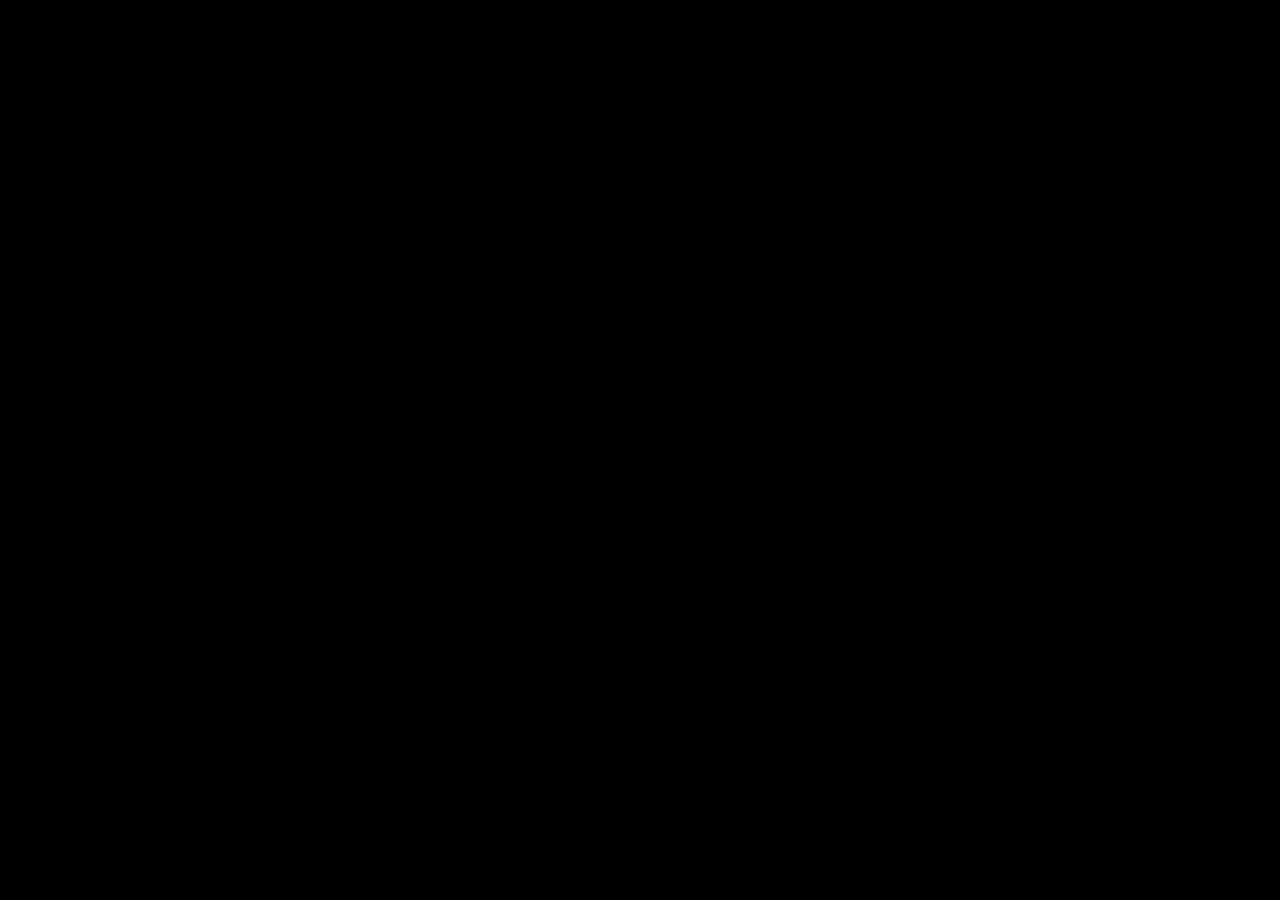
==== index.html @ a5fddc68 "--" ====
<!DOCTYPE html>
<html lang="en">
<head>
    <meta charset="UTF-8">
    <meta name="viewport" content="width=device-width, initial-scale=1.0">
    <title>Document</title>
    <script type="text/javascript" src="https://ajax.googleapis.com/ajax/libs/jquery/1.4.2/jquery.min.js"></script> 
    <link rel="stylesheet" href="bootstrap.min.css">
    <style>
        :root {
            background-color: #000 !important;
        }
        
        body {
            background-color: #000
        }
        
        #console {
            font-family: courier, monospace;
            color: #fff;
            width:auto;
            margin-left:auto;
            margin-right:auto;
            margin-top:80px;
            font-size:14px;
        }
        
        a {
            color: #0bc;
            text-decoration: none;
        }
        
        #a {
            color: #0f0;
        }
        
        #c {
            color: #0bc;
        }
        
        #b {
            color: #ff0096;
        }
        
        #k {
                animation: change 1s;
        }
        
        #op{
                color: #888888
        }
        
        @keyframes change {
                0%  { color:  #0f0; }
                50% { color:  #0f0; }
                99% { color: black; }
        }
        
      </style>  
</head>
<body>
    <script type="text/javascript" src="index.js"> </script> 
    <div class="container">
        <div class="col-md-4">
            <div id="console"></div> 
        </div>
    </div>
</body>
</html>
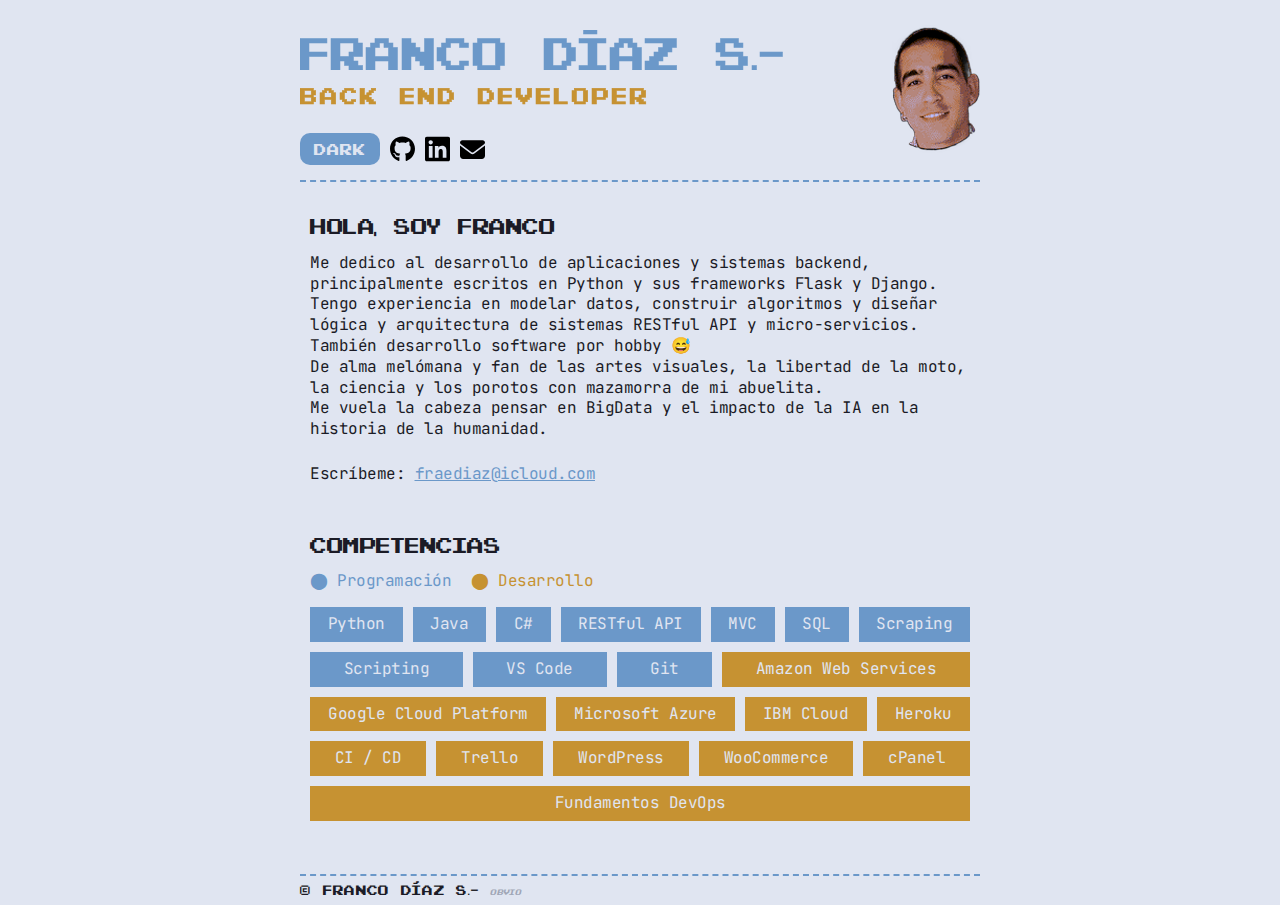
==== commit b8a7b9f7: "--" ====
--- a/index.html
+++ b/index.html
@@ -1,69 +1,131 @@
 <!DOCTYPE html>
-<html lang="en">
-<head>
-    <meta charset="UTF-8">
-    <meta name="viewport" content="width=device-width, initial-scale=1.0">
-    <title>Document</title>
-    <script type="text/javascript" src="https://ajax.googleapis.com/ajax/libs/jquery/1.4.2/jquery.min.js"></script> 
-    <link rel="stylesheet" href="bootstrap.min.css">
-    <style>
-        :root {
-            background-color: #000 !important;
-        }
-        
-        body {
-            background-color: #000
-        }
-        
-        #console {
-            font-family: courier, monospace;
-            color: #fff;
-            width:auto;
-            margin-left:auto;
-            margin-right:auto;
-            margin-top:80px;
-            font-size:14px;
-        }
-        
-        a {
-            color: #0bc;
-            text-decoration: none;
-        }
-        
-        #a {
-            color: #0f0;
-        }
-        
-        #c {
-            color: #0bc;
-        }
-        
-        #b {
-            color: #ff0096;
-        }
-        
-        #k {
-                animation: change 1s;
-        }
-        
-        #op{
-                color: #888888
-        }
-        
-        @keyframes change {
-                0%  { color:  #0f0; }
-                50% { color:  #0f0; }
-                99% { color: black; }
-        }
-        
-      </style>  
-</head>
-<body>
-    <script type="text/javascript" src="index.js"> </script> 
-    <div class="container">
-        <div class="col-md-4">
-            <div id="console"></div> 
-        </div>
+<html lang="en" itemscope itemtype="https://schema.org/Person">
+  <head>
+    <meta charset="utf-8" />
+    <meta name="viewport" content="width=device-width, initial-scale=1.0" />
+    <meta http-equiv="Content-Security-Policy" content="default-src 'self'" />
+    <meta name="color-scheme" content="light dark" />
+    <!-- CSS -->
+    <link rel="stylesheet" href="./styles/style.css" />
+    <!-- SEO -->
+    <title>Franco Díaz S.- Back End Developer</title>
+    <meta name="theme-color" content="#1B1B26" />
+    <link rel="icon" sizes="48x48" href="images/2.png" />
+    <!-- Schema -->
+    <meta itemprop="name" content="Franco" />
+    <meta itemprop="givenName" content="Franco" />
+    <meta itemprop="email" content="fraediaz@icloud.com" />
+    <meta itemprop="gender" content="Male" />
+    <meta itemprop="hasOccupation" content="Back End Developer" />
+    <meta
+      itemprop="knowsAbout"
+      content="HTML, CSS, JavaScript, Sass, React, Node.js, MongoDB, Git, GitHub, SEO, Web Optimisation, WordPress, WooCommerce, Divi, cPanel/WHM, Jira Administration/Automation, Azure AD, Agile, DevOps"
+    />
+    <!-- Facebook -->
+  
+  </head>
+  <body class="preload">
+    <div id="site-wrapper">
+      <header class="container">
+        <h1>
+          <span class="visually-hidden">Franco Díaz, Back End Developer</span>
+          <svg id="tom-dawson" aria-hidden="true" focusable="false">
+            <text>Franco Díaz S.-</text>
+          </svg>
+          <svg id="front-end-developer" aria-hidden="true" focusable="false">
+            <text>Back End Developer</text>
+          </svg>
+        </h1>
+      </header>
+      <main class="container">
+        <nav id="navbar">
+          <button id="theme-toggle" class="button" type="button">
+            <span id="light-mode-span">Dark</span>
+            <span id="dark-mode-span">Light</span>
+          </button>
+          <a
+            class="social-icon-container"
+            href="https://github.com/fraediaz"
+            target="_blank"
+            ><img alt="GitHub" src="images/github.svg" class="social-icon"
+          /></a>
+          <a
+            class="social-icon-container"
+            href="https://www.linkedin.com/in/fraediaz/"
+            target="_blank"
+            ><img alt="LinkedIn" src="images/linkedin.svg" class="social-icon"
+          /></a>
+          <a
+          class="social-icon-container"
+          href="mailto:fraediaz@icloud.com"
+          ><img alt="Email" src="images/email.svg" class="social-icon"
+        /></a>
+        <img id="portrait" src="images/2.png" alt="" />
+        </nav>
+        <summary class="indented">
+          <h2>Hola, soy Franco</h2>
+          <p id="intro">
+            Me dedico al desarrollo de aplicaciones y sistemas backend, principalmente escritos en Python y sus frameworks Flask y Django.
+Tengo experiencia en modelar datos, construir
+algoritmos y diseñar lógica y arquitectura de sistemas RESTful API y micro-servicios.
+<br>También desarrollo software por hobby 😅 <br>
+De alma melómana y fan de las artes visuales, la libertad de la moto, la ciencia y los porotos con mazamorra de mi abuelita.<br>
+Me vuela la cabeza pensar en BigData y el impacto de la IA en la historia de la humanidad.
+
+          </p>
+          <p>
+           
+          </p>
+          <p>
+            Escríbeme: <a href="mailto:fraediaz@icloud.com"
+            >fraediaz@icloud.com</a
+          >
+          </p>
+        </summary>
+
+        <section class="indented">
+          <h3>Competencias</h3>
+          <div class="flex-key">
+            <span class="skill-key developer">Programación</span>
+            <span class="skill-key it">Desarrollo</span>
+          </div>
+          <ul class="flex-container">
+            <li class="programming-skill">Python</li>
+            <li class="programming-skill">Java</li>
+            <li class="programming-skill">C#</li>
+            <li class="programming-skill">RESTful API</li>
+            <li class="programming-skill">MVC</li>
+            <li class="programming-skill">SQL</li>
+            <li class="programming-skill">Scraping</li>
+            <li class="programming-skill">Scripting</li>
+            <li class="programming-skill">VS Code</li>
+            <li class="programming-skill">Git</li>
+            <li class="it-skill">Amazon Web Services</li>
+            <li class="it-skill">Google Cloud Platform</li>
+            <li class="it-skill">Microsoft Azure</li>
+            <li class="it-skill">IBM Cloud</li>
+            <li class="it-skill">Heroku</li>
+            <li class="it-skill">CI / CD</li>
+            <li class="it-skill">Trello</li>
+            <li class="it-skill">WordPress</li>
+            <li class="it-skill">WooCommerce</li>
+            <li class="it-skill">cPanel</li>
+            <li class="it-skill">Fundamentos DevOps</li>
+          </ul>
+        </section>
+
+       
+      </main>
+      <footer id="footer-global" class="container">
+        <!-- php inserts current year -->
+        <p>
+          <span class="copyright">&copy;</span
+          ><?php echo date("Y"); ?>
+          Franco Díaz S.- <span class="obviously">Obvio</span>
+        </p>
+      </footer>
     </div>
-</body>
-</html>+    <!-- Asynchronous JS -->
+    <script src="./scripts/script.js"></script>
+  </body>
+</html>
--- a/styles/style.css
+++ b/styles/style.css
@@ -0,0 +1,674 @@
+/* Fonts */
+
+@font-face { /* JetBrains */
+  font-display: swap;
+  font-family: 'JetBrains Mono';
+  font-style: normal;
+  font-weight: normal;
+  src: url('../fonts/jetbrains-mono-v13-latin-regular.eot'); /* IE9 Compat Modes */
+  src: url('../fonts/jetbrains-mono-v13-latin-regular.eot?#iefix') format('embedded-opentype'), /* IE6-IE8 */
+       url('../fonts/jetbrains-mono-v13-latin-regular.woff2') format('woff2'), /* Super Modern Browsers */
+       url('../fonts/jetbrains-mono-v13-latin-regular.woff') format('woff'), /* Modern Browsers */
+       url('../fonts/jetbrains-mono-v13-latin-regular.ttf') format('truetype'), /* Safari, Android, iOS */
+       url('../fonts/jetbrains-mono-v13-latin-regular.svg#JetBrainsMono') format('svg'); /* Legacy iOS */
+}
+
+@font-face { /* Pixel NES */
+  font-display: swap;
+  font-family: 'Pixel NES';
+  font-weight: normal;
+  font-style: normal;
+  src: url('../fonts/Pixel_NES.eot?') format('eot'),
+       url('../fonts/Pixel_NES.woff') format('woff'),
+       url('../fonts/Pixel_NES.ttf') format('truetype'),
+       url('../fonts/Pixel_NES.svg#PixelNES') format('svg');
+}
+
+/* Theming and Structure */
+
+html[data-theme='light'] {
+  --background: #e0e5f1;
+  --nav-background: #e0e5f1a4;
+  --portfolio-overlay: #6b98c9b6;
+  --body: #1B1B26;
+  --faded: #9fa6b6;
+  --primary: #6b98c9;
+  --secondary: #C69232;
+}
+
+html[data-theme='dark'] {
+  --background: #1B1B26;
+  --nav-background: #1b1b26ad;
+  --portfolio-overlay: #1B1B26b6;
+  --body: #e0e5f1;
+  --faded: #4f4f6b;
+  --primary: #AA9FFF;
+  --secondary: #F5D324;
+}
+
+.primary {
+  color: var(--primary);
+}
+
+.secondary {
+  color: var(--secondary);
+}
+
+body {
+  font-family: 'JetBrains Mono', sans-serif;
+  font-size: 1em;
+  letter-spacing: -0.5px;
+  color: var(--body);
+  background-color: var(--background);
+  text-align: left;
+  text-rendering: optimizeSpeed;
+  line-height: 1.3;
+  margin: 0;
+  padding: 0;
+}
+
+p {
+  margin: 0;
+}
+
+#site-wrapper {
+  display: flex;
+  min-height: 100vh; /* container always  */
+  flex-direction: column; /* containers flex vertically */
+  justify-content: center; /* centered vertically */
+  pointer-events: auto;
+  position: relative;
+  z-index: 1;
+}
+
+.entry-points {
+  list-style-type: none;
+  display:block;
+  padding-left: 1em;
+}
+
+.entry-points li + li { /* Apply start margin between <li> */
+  margin-block-start: 0.7em;
+}
+
+.entry-points li::marker {
+  color: var(--faded);
+  content: '· ';
+}
+
+/* Typography */
+
+#intro {
+  text-align: left;
+}
+
+#intro em {
+  font-style: normal;
+  color: var(--primary);
+  font-weight: 600;
+}
+
+.comment {
+  color: var(--faded);
+  display: block;
+  padding-bottom: 0.2em;
+  font-size: 1em;
+  font-style: italic;
+}
+
+.p-title {
+  padding-bottom: 0.5em;
+  color: var(--primary);
+}
+
+.p-subtitle {
+  color: var(--secondary);
+}
+
+a {
+  color: var(--primary);
+  /* text-decoration: none; */
+}
+
+a:hover {
+  opacity: 0.5;
+}
+
+/* Typography Before/After Embellishments */
+
+.comment::before {
+  content: '// ';
+  color: var(--faded);
+}
+
+.p-title::after {
+  content: ' = ';
+  color: var(--faded);
+}
+
+.p-subtitle::after {
+  content: '() {';
+  color: var(--faded);
+}
+
+.section-entry::after {
+  content: '}';
+  color: var(--faded);
+  display: block;
+}
+
+/* Headings and Titles */
+
+h1, h2, h3, h4, h5, h6 {
+  font-family: 'Pixel NES', sans-serif;
+  font-weight: 100;
+  margin: 0;
+  line-height:1;
+}
+
+h2, h3, h4, h5, h6 {
+  font-size:1.4em;
+}
+
+.visually-hidden { /* For H1 SEO */
+  border: 0;
+  padding: 0;
+  margin: 0;
+  position: absolute !important;
+  height: 1px; 
+  width: 1px;
+  overflow: hidden;
+  clip: rect(1px 1px 1px 1px); /* IE6, IE7 - a 0 height clip, off to the bottom right of the visible 1px box */
+  clip: rect(1px, 1px, 1px, 1px); /* support legacy browsers */
+  clip-path: inset(50%); /*modern browsers, clip-path works inwards from each corner*/
+  white-space: nowrap; /* added line to stop words getting smushed together (as they go onto seperate lines and some screen readers do not understand line feeds as a space */
+}
+
+h1 {
+  line-height: 1;
+  overflow: visible;
+}
+
+#tom-dawson, #front-end-developer {
+  width: 100%;
+}
+
+#tom-dawson { /* Size of title container */
+  height:40px;
+}
+
+#front-end-developer { /* Size of title container */
+  height: 40px;
+  letter-spacing: 2px;
+}
+
+#tom-dawson text { /* Positioning text inside container */
+  font-size: 1.44em;
+  transform: translateY(40px);
+}
+
+#front-end-developer text {
+  font-size: 0.71em;
+  transform: translateY(30px);
+}
+
+/* Page Structure */
+
+.container {
+  padding: 0;
+  width: clamp(0px, 95vw, 680px); /* always shrinks, prefers 95vw, max 680px */
+  margin-left: auto;
+  margin-right: auto;
+  box-sizing: border-box;
+}
+
+.indented {
+  margin: 0px 10px;
+}
+
+.indented > * + * { /* Add margin in between child elements */
+  margin-block-end: 1.5em;
+}
+
+.indented > :last-child { /* Add margin to last child element */
+  margin-block-end: 3em;
+}
+
+.indented > :nth-child(2) { /* Add margin below headings */
+  margin-block-start: 1em;
+}
+
+/* Flexbox || Competencies */
+
+/* Skill Boxes */
+
+.flex-key {
+  display: flex;
+  flex-direction: row;
+  flex-wrap: wrap;
+  justify-content: flex-start;
+  align-content: baseline;
+  margin-block-end: 0em;
+}
+
+.flex-key *::before {
+  content: " ⬤ ";
+  font-size: 1em;
+}
+
+.flex-key :not(:last-child) {
+  padding-right: 20px;
+}
+
+.skill-key.developer {
+  color: var(--primary);
+}
+
+.skill-key.it {
+  color: var(--secondary);
+}
+
+.programming-skill {
+  background-color: var(--primary);
+  color: var(--background);
+}
+
+.it-skill {
+  background-color: var(--secondary);
+  color: var(--background);
+}
+
+.flex-container {
+  padding: 0;
+  margin: 10px 0px 0px -5px;
+  padding-inline-start: 0px;
+  width: calc(100% + 10px);
+  /* Flex */
+  display: flex;
+  flex-direction: row;
+  flex-wrap: wrap;
+  justify-content: flex-start;
+  align-content: stretch;
+}
+
+.flex-container > * {
+  list-style-type: none;
+  padding: 7px 10px;
+  margin: 5px;
+  /* Flex */
+  display:flex;
+  text-align: center;
+  align-self: stretch;
+  align-items: center;
+  justify-content: center;
+  /* These make the tiles stretch */
+  flex-grow: 1;
+  width: auto;
+}
+
+/* Header styles */
+
+header {
+  display: flex;
+  position: relative;
+  z-index: 3;
+}
+
+header.container {
+  padding-top:30px;
+}
+
+#portrait {
+  max-height: 220px;
+  position: absolute;
+  right: 0px;
+  bottom: 25px;
+  overflow-clip-margin: initial;   /* This stops face img from causing shift in nav when scrolling on mobile */
+}
+
+nav /* #navbar */ {
+  display: -webkit-flex;
+  display: -ms-flexbox;
+  display: flex;
+  flex-wrap: wrap;
+  position: sticky;
+  top: -1px; /* -1px is important for JS to apply .sticky class to nav */
+  z-index: 2;
+  padding: 15px 0px 15px 0px;
+  border-bottom: dashed 2px var(--primary); /* Perf. line border */
+  margin-bottom: 2em;
+  gap: 10px;
+  backdrop-filter: blur(5px);
+  background-color: var(--nav-background);
+}
+
+/* Header Links */
+
+.break {
+  display: none;
+}
+
+.email-address {
+  display: flex;
+  justify-content: center;
+  flex-direction: column;
+  padding-top: 5px;
+}
+
+.social-icon, .toggle-icon {
+  width: 25px;
+}
+
+.social-icon-container {
+  vertical-align: middle;
+  display: inline-flex;
+  align-items: center;
+}
+
+/* Header + Footer Sticking */
+
+
+
+/* Footer */
+
+footer p { /* Normalize default styles */
+  margin-block-start: 0em;
+  margin-block-end: 0em;
+}
+
+#footer-global {
+  font-family: 'Pixel NES', sans-serif;
+  font-size: 0.9rem;
+  letter-spacing: 0.3px;
+  padding: 5px 0px 5px 0px;
+  border-top: dashed 2px var(--primary); /* Perf. line border */
+  /* position: sticky;
+  bottom: -1px; /* -1px is important for JS to apply .sticky class to nav */
+}
+
+.obviously {
+  color: var(--faded);
+  font-size: 0.5rem;
+  font-style: italic;
+  font-weight: 100;
+}
+
+/* Selection/Highlighting */
+
+.social-icon::selection, svg text::selection, #portrait::selection, #theme-toggle span::selection {
+  background: none; /* Remove selection highlight */
+}
+
+::selection {
+  background: var(--body);
+  color: var(--background);
+  text-shadow: none;
+}
+
+::-moz-selection {
+  background: var(--body);
+  color: var(--background);
+  text-shadow: none;
+}
+
+/* Scrollbar */
+
+::-webkit-scrollbar { 
+  width: 6px;
+  background: transparent; /* Background */
+}
+
+::-webkit-scrollbar-thumb { 
+  background: var(--primary); /* Foreground */
+  transition: all 0.3s; 
+}
+
+/* Button styling */
+
+button,
+[type="button"],
+[type="reset"],
+[type="submit"] {
+    overflow: visible;
+    font-family: 'Pixel NES', sans-serif;
+    font-size: 1em;
+    line-height: 1.15;
+    margin: 0;
+    text-transform: none;
+    appearance: button;
+    -webkit-appearance: button;
+    border-width:0px;
+}
+
+/* Theme Toggle */
+
+.button {
+  cursor: pointer;
+  display: block;
+  padding: 7px 5px;
+  color: var(--background);
+  background-color: var(--primary);
+  border-radius: 10px;
+  min-width: 80px;
+}
+
+.button:active {
+  transform: translateY(2px);
+  transition-duration: 0.1s;
+}
+
+/* Animations */
+
+/* scripts.js removes this class on page load */
+
+.preload * {
+  -webkit-transition: none !important;
+  -moz-transition: none !important;
+  -ms-transition: none !important;
+  -o-transition: none !important;
+  transition: none !important;
+}
+
+html:focus-within {
+  scroll-behavior: smooth;
+}
+
+/* Transitions */
+
+nav,
+hr,
+img,
+a,
+.container,
+.programming-skill,
+.it-skill,
+.portfolio-image-wrapper,
+.portfolio-image-wrapper:before,
+.portfolio-overlay,
+.button,
+#tom-dawson,
+#front-end-developer,
+.p-subtitle,
+.p-subtitle::before,
+.p-title {
+  -webkit-transition: all 0.3s;
+  -moz-transition: all 0.3s;
+  -ms-transition: all 0.3s;
+  -o-transition: all 0.3s;
+  transition: all 0.3s;
+}
+
+body {
+  transition: background 0.3s;
+}
+
+.flex-container > *:hover {
+  transform: translateY(-3px);
+  transition-duration: 0.05s;
+}
+
+/* Heading Animation */
+
+#tom-dawson { /* SVG element */
+  animation: stroke 1.5s;
+  fill: var(--primary);
+  stroke: var(--primary);
+  stroke-width: 0.5px;
+}
+
+#front-end-developer {
+  animation: stroke 2s;
+  fill: var(--secondary);
+  stroke: var(--secondary);
+  stroke-width: 0.5px;
+}
+
+.sticky #portrait {
+  -moz-transform: rotate(-20deg) translateY(50px);
+  -webkit-transform: rotate(-20deg) translateY(50px);
+  -o-transform: rotate(-20deg) translateY(50px);
+  -ms-transform: rotate(-20deg) translateY(50px);
+  transform: rotate(-20deg) translateY(50px);
+}
+
+@keyframes stroke {
+  0% {
+    fill: transparent;
+    stroke-dashoffset: 25%;
+    stroke-dasharray: 0 50%; /* No stroke whatsoever */
+    stroke-width: 0.5;
+  }
+  70% {
+    fill: transparent;
+    stroke-width: 0.5;
+  }
+  100% {
+    stroke-dashoffset: -25%;
+    stroke-dasharray: 50% 0; /* Unbroken stroke */
+    stroke-width: 0.5;
+  }
+}
+
+/* Portfolio */
+
+.portfolio-entry {
+  display: flex;
+  flex-wrap: wrap;
+}
+
+/*
+.portfolio-entry::after {
+  content: '';
+  width: 100%;
+  display: block;
+  border-bottom: 2px dashed var(--primary);
+  margin-block: 1em;
+}
+*/
+
+.portfolio-image-wrapper {
+  position: relative;
+  width: 100%;
+  height: 100%;
+  display: flex;
+  justify-content: center;
+  align-items: center;
+  /* Padding and Margin below fixes blurring glitch on hover animation */
+  padding: 1px;
+  margin: -1px;
+  margin-block-end: 0.5em;
+}
+
+.portfolio-image-wrapper:before {
+  content: "";
+  display: block;
+  position: absolute;
+  top: 0;
+  bottom: 0;
+  left: 0;
+  right: 0;
+  width: 100%;
+  height: 100%;
+  backdrop-filter: blur(2px);
+  background-color: var(--portfolio-overlay);
+}
+
+.portfolio-image-wrapper:hover .portfolio-overlay {
+  opacity: 0;
+  pointer-events: none;
+}
+
+.portfolio-image-wrapper:hover:before {
+  backdrop-filter: none;
+  background-color: unset;
+}
+
+.portfolio-overlay {
+  font-family: 'Pixel NES';
+  font-size: 1.4em;
+  color: var(--body);
+  text-shadow: 1px 1px 1px #3b3b3b, -1px -1px 1px #3b3b3b, 1px -1px 1px #3b3b3b, -1px 1px px #1B1B26;
+  margin: 0;
+  position: absolute;
+  display: flex;
+  flex-direction: row;
+  gap: 0.75em;
+}
+
+
+/* Mobile breakpoint */
+
+@media only screen and (max-width: 480px) {
+  #tom-dawson text {
+    font-size:1.15em; 
+  }
+  
+  #front-end-developer text {
+    font-size: 0.55em;
+  }
+
+  .break {
+    display: flex;
+    margin-bottom: -5px;
+    flex-basis: 100%;
+    flex-grow: 1;
+    gap: 0;
+  }
+
+  .email-address {
+    padding-top: 0px;
+  }
+
+  .p-subtitle {
+    display: block;
+    padding-top: 5px;
+  }
+
+  #portrait, .sticky #portrait {
+    max-height: 90px;
+    right: 0px;
+    bottom: -15px;
+    /*
+    -moz-transform: none;
+    -webkit-transform: none;
+    -o-transform: none;
+    -ms-transform: none;
+    transform: none;
+    */
+    -moz-transform: rotate(-20deg) translateY(50px);
+    -webkit-transform: rotate(-20deg) translateY(50px);
+    -o-transform: rotate(-20deg) translateY(50px);
+    -ms-transform: rotate(-20deg) translateY(50px);
+    transform: rotate(-20deg) translateY(50px);
+  }
+
+  header.container {
+    padding-top: 10px;
+  }
+
+  .toggle-button:hover {
+    opacity: 1;
+  }
+
+/* ^ Mobile Styles ^ */
+}